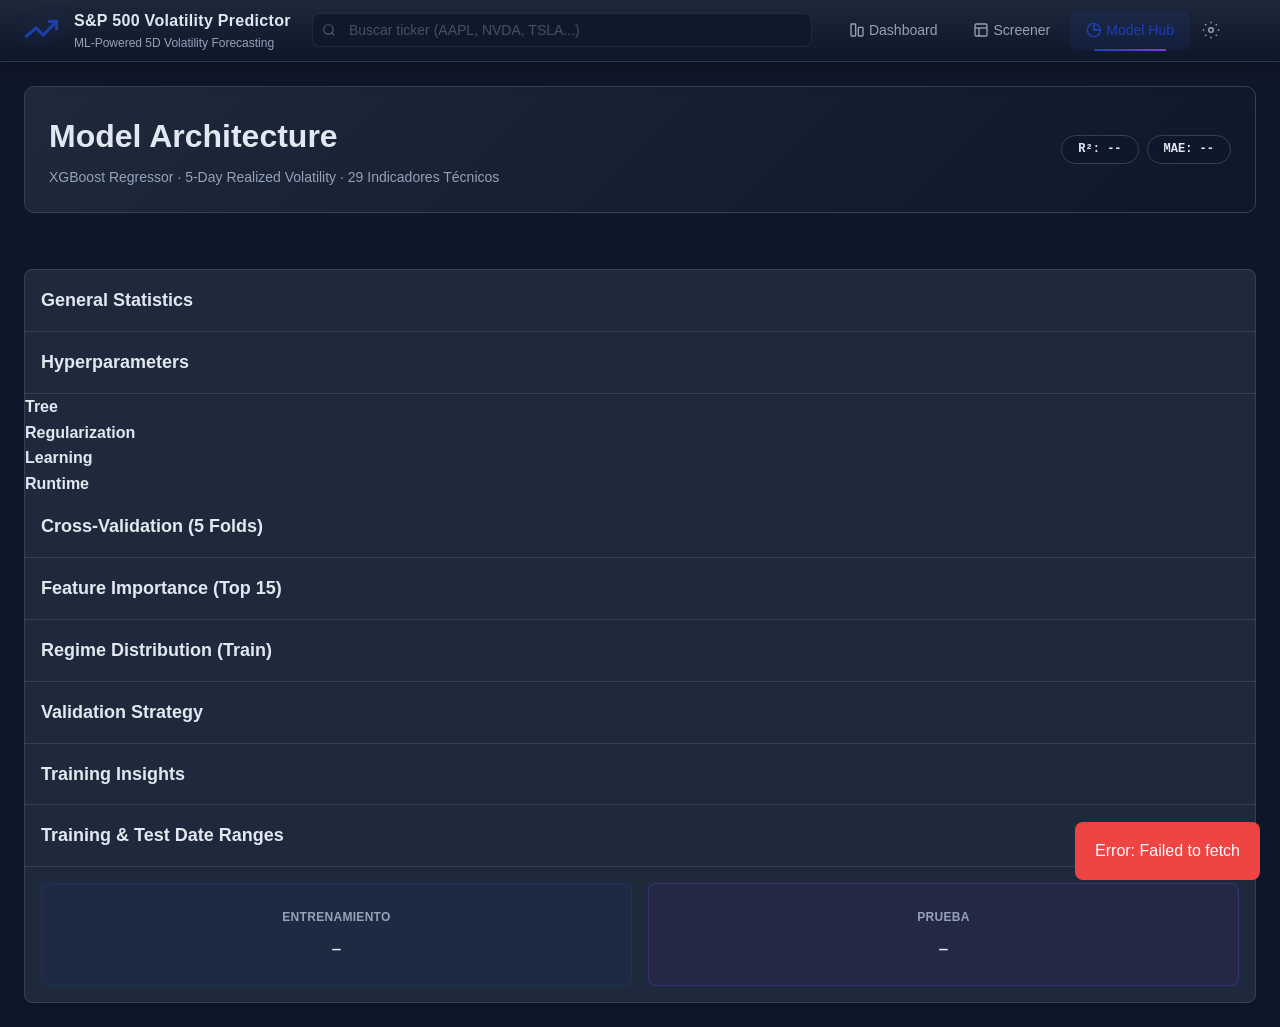
==== packages/app/web/model-hub.html @ 0dc436e3 "feat: add model hub page with styling and JavaScript logic for displaying model information" ====
<!DOCTYPE html>
<html lang="es">
<head>
    <meta charset="UTF-8">
    <meta name="viewport" content="width=device-width, initial-scale=1.0">
    <title>S&P 500 Volatility Predictor | Model Hub</title>
    <link rel="stylesheet" href="css/style.css">
    <link rel="stylesheet" href="css/model-hub.css">
</head>
<body class="bg-slate-900">
    <nav class="navbar">
        <div class="navbar-container">
            <div class="navbar-brand">
                <svg class="logo-icon" viewBox="0 0 24 24" fill="none" stroke="currentColor" stroke-width="2">
                    <polyline points="23 6 13.5 15.5 8.5 10.5 1 17"></polyline>
                    <polyline points="17 6 23 6 23 12"></polyline>
                </svg>
                <div class="brand-text">
                    <h1>S&P 500 Volatility Predictor</h1>
                    <p>ML-Powered 5D Volatility Forecasting</p>
                </div>
            </div>


            <div class="navbar-search">
                <svg class="search-icon" viewBox="0 0 24 24" fill="none" stroke="currentColor" stroke-width="2">
                    <circle cx="11" cy="11" r="8"></circle>
                    <line x1="21" y1="21" x2="16.65" y2="16.65"></line>
                </svg>
                <input type="text" id="globalSearch" placeholder="Buscar ticker (AAPL, NVDA, TSLA...)" class="search-input">
                <div id="searchSuggestions" class="search-suggestions hidden"></div>
            </div>

            <div class="navbar-menu">
                <a href="index.html" class="nav-link">
                    <svg width="16" height="16" viewBox="0 0 24 24" fill="none" stroke="currentColor" stroke-width="2"><rect x="3" y="3" width="7" height="18" rx="1"></rect><rect x="14" y="8" width="7" height="13" rx="1"></rect></svg>
                    Dashboard
                </a>
                <a href="screener.html" class="nav-link">
                    <svg width="16" height="16" viewBox="0 0 24 24" fill="none" stroke="currentColor" stroke-width="2"><rect x="3" y="3" width="18" height="18" rx="2"></rect><line x1="3" y1="9" x2="21" y2="9"></line><line x1="9" y1="21" x2="9" y2="9"></line></svg>
                    Screener
                </a>
                <a href="model-hub.html" class="nav-link active">
                    <svg width="16" height="16" viewBox="0 0 24 24" fill="none" stroke="currentColor" stroke-width="2"><path d="M12 2a10 10 0 1 0 10 10h-10V2z"></path><path d="M21.5 12H12V2.5A9.5 9.5 0 0 1 21.5 12z"></path></svg>
                    Model Hub
                </a>
                <button id="settingsBtn" class="nav-btn" title="Configuración">
                    <svg width="18" height="18" viewBox="0 0 24 24" fill="none" stroke="currentColor" stroke-width="2"><circle cx="12" cy="12" r="3"></circle><path d="M12 1v2M12 21v2M4.22 4.22l1.42 1.42M18.36 18.36l1.42 1.42M1 12h2M21 12h2M4.22 19.78l1.42-1.42M18.36 5.64l1.42-1.42"></path></svg>
                </button>
                <button id="healthBtn" class="nav-btn" title="Estado de la API">
                    <span id="healthStatus"></span>
                </button>
            </div>
        </div>
    </nav>

    <main class="main-container-full">
        <section class="content-full">
            <div class="page-header">
                <div class="page-header-content">
                    <h1>Model Architecture</h1>
                    <p>XGBoost Regressor · 5-Day Realized Volatility · 29 Indicadores Técnicos</p>
                </div>
                <div class="page-header-badges">
                    <span class="header-badge" id="perfR2Badge">R²: --</span>
                    <span class="header-badge" id="perfMAEBadge">MAE: --</span>
                </div>
            </div>

            <!-- General Stats -->
            <div class="card">
                <div class="card-header"><h2>General Statistics</h2></div>

                <div class="card-header"><h2>Hyperparameters</h2></div>

                                <h4>Tree</h4>

                                <h4>Regularization</h4>

                                <h4>Learning</h4>

                                <h4>Runtime</h4>

                <div class="card-header"><h2>Cross-Validation (5 Folds)</h2></div>

                <div class="card-header"><h2>Feature Importance (Top 15)</h2></div>

                    <div class="card-header"><h2>Regime Distribution (Train)</h2></div>

                    <div class="card-header"><h2>Validation Strategy</h2></div>

                <div class="card-header"><h2>Training Insights</h2></div>

            <div class="card-header"><h2>Training & Test Date Ranges</h2></div>
                <div class="card-body">
                    <div class="date-range-grid">
                        <div class="date-range-box train-box">
                            <span class="date-range-label">Entrenamiento</span>
                            <span class="date-range-value" id="trainDateRange">—</span>
                        </div>
                        <div class="date-range-box test-box">
                            <span class="date-range-label">Prueba</span>
                            <span class="date-range-value" id="testDateRange">—</span>
                        </div>
                    </div>
                </div>
            </div>
        </section>
    </main>

    <script src="js/common.js"></script>
    <script src="js/api-client.js"></script>
    <script src="js/model-hub.js"></script>
</body>
</html>
---- packages/app/web/css/style.css ----
/* ========================================
   GLOBAL STYLES & VARIABLES
   ======================================== */

:root {
    /* Colors */
    --primary: #1E40AF;
    --primary-dark: #1e3a8a;
    --secondary: #7C3AED;
    --success: #10B981;
    --warning: #F59E0B;
    --danger: #EF4444;
    --neutral: #6B7280;

    /* Background & Text */
    --bg-dark: #0F172A;
    --bg-card: #1E293B;
    --text-light: #E2E8F0;
    --text-muted: #94A3B8;

    /* Borders & Shadows */
    --border-color: #334155;
    --shadow: 0 10px 25px rgba(0, 0, 0, 0.3);

    /* Typography */
    --font-size-xs: 0.75rem;
    --font-size-sm: 0.875rem;
    --font-size-base: 1rem;
    --font-size-lg: 1.125rem;
    --font-size-xl: 1.5rem;
    --font-size-2xl: 2rem;

    /* Spacing */
    --spacing-xs: 0.25rem;
    --spacing-sm: 0.5rem;
    --spacing-md: 1rem;
    --spacing-lg: 1.5rem;
    --spacing-xl: 2rem;
    --spacing-2xl: 3rem;

    /* Transitions */
    --transition: all 0.3s cubic-bezier(0.4, 0, 0.2, 1);
}

* {
    margin: 0;
    padding: 0;
    box-sizing: border-box;
}

html {
    scroll-behavior: smooth;
}

body {
    font-family: -apple-system, BlinkMacSystemFont, 'Segoe UI', Roboto, 'Helvetica Neue', Arial, sans-serif;
    background-color: var(--bg-dark);
    color: var(--text-light);
    line-height: 1.6;
    font-size: var(--font-size-base);
}

/* ========================================
   NAVBAR
   ======================================== */

.navbar {
    position: sticky;
    top: 0;
    z-index: 100;
    background: linear-gradient(180deg, rgba(30, 41, 59, 0.98) 0%, rgba(15, 23, 42, 0.95) 100%);
    backdrop-filter: blur(12px);
    -webkit-backdrop-filter: blur(12px);
    border-bottom: 1px solid rgba(51, 65, 85, 0.6);
    padding: var(--spacing-sm) var(--spacing-lg);
    box-shadow: 0 4px 24px rgba(0, 0, 0, 0.3);
}

.navbar-container {
    max-width: 1600px;
    margin: 0 auto;
    display: flex;
    justify-content: space-between;
    align-items: center;
    gap: var(--spacing-md);
}

/* ── Brand ── */
.navbar-brand {
    display: flex;
    align-items: center;
    gap: var(--spacing-md);
    flex-shrink: 0;
}

.logo-icon {
    width: 34px;
    height: 34px;
    color: var(--primary);
    stroke-width: 2;
    filter: drop-shadow(0 0 8px rgba(30, 64, 175, 0.4));
}

.brand-text h1 {
    font-size: var(--font-size-base);
    font-weight: 700;
    color: var(--text-light);
    margin: 0;
    letter-spacing: 0.3px;
}

.brand-text p {
    font-size: var(--font-size-xs);
    color: var(--text-muted);
    margin: 0;
}

/* ── Search ── */
.navbar-search {
    flex: 1.5;
    max-width: 500px;
    position: relative;
}

.navbar-search .search-icon {
    position: absolute;
    left: 10px;
    top: 50%;
    transform: translateY(-50%);
    width: 14px;
    height: 14px;
    color: rgba(148, 163, 184, 0.5);
    pointer-events: none;
}

.search-input {
    width: 100%;
    padding: var(--spacing-sm) var(--spacing-md);
    padding-left: 36px;
    font-size: var(--font-size-base);
    background-color: rgba(15, 23, 42, 0.7);
    border: 1px solid rgba(51, 65, 85, 0.5);
    border-radius: 8px;
    color: var(--text-light);
    font-size: var(--font-size-sm);
    transition: border-color 0.2s ease, background-color 0.2s ease;
}

.search-input::placeholder {
    color: rgba(148, 163, 184, 0.4);
}

.search-input:focus {
    outline: none;
    border-color: var(--primary);
    background-color: rgba(15, 23, 42, 0.9);
    box-shadow: 0 0 0 3px rgba(30, 64, 175, 0.1);
}

.search-suggestions {
    position: absolute;
    top: calc(100% + 4px);
    left: 0;
    right: 0;
    background: linear-gradient(180deg, #1E293B 0%, #0F172A 100%);
    border: 1px solid var(--border-color);
    border-radius: 8px;
    max-height: 300px;
    overflow-y: auto;
    z-index: 10;
    box-shadow: 0 12px 32px rgba(0, 0, 0, 0.4);
}

.search-suggestions.hidden {
    display: none;
}

.search-suggestion-item {
    padding: var(--spacing-sm) var(--spacing-md);
    cursor: pointer;
    transition: background-color 0.15s ease;
    border-bottom: 1px solid rgba(51, 65, 85, 0.3);
    font-size: var(--font-size-sm);
}

.search-suggestion-item:last-child {
    border-bottom: none;
}

.search-suggestion-item:hover {
    background-color: rgba(30, 64, 175, 0.08);
}

/* ── Nav Menu ── */
.navbar-menu {
    display: flex;
    align-items: center;
    gap: var(--spacing-xs);
}

.nav-link {
    display: flex;
    align-items: center;
    gap: var(--spacing-xs);
    padding: var(--spacing-sm) var(--spacing-md);
    color: var(--text-muted);
    text-decoration: none;
    border-radius: 8px;
    transition: all 0.2s ease;
    font-size: var(--font-size-sm);
    font-weight: 500;
    position: relative;
}

.nav-link:hover {
    color: var(--text-light);
    background-color: rgba(30, 64, 175, 0.08);
}

.nav-link.active {
    color: var(--primary);
    background-color: rgba(30, 64, 175, 0.12);
}

.nav-link.active::after {
    content: '';
    position: absolute;
    bottom: -1px;
    left: 50%;
    transform: translateX(-50%);
    width: 60%;
    height: 2px;
    background: linear-gradient(90deg, var(--primary), var(--secondary));
    border-radius: 1px;
}

.nav-link span {
    font-size: var(--font-size-base);
}

/* ── Nav action buttons ── */
.nav-btn {
    background: none;
    border: none;
    color: var(--text-muted);
    cursor: pointer;
    font-size: var(--font-size-base);
    padding: var(--spacing-sm);
    transition: all 0.2s ease;
    border-radius: 8px;
    display: flex;
    align-items: center;
    justify-content: center;
    position: relative;
}

.nav-btn:hover {
    color: var(--text-light);
    background-color: rgba(30, 64, 175, 0.08);
}

/* Health Status */
#healthStatus {
    display: inline-block;
    width: 8px;
    height: 8px;
    border-radius: 50%;
    animation: pulse 2s infinite;
    transition: background-color 0.3s ease;
}

#healthStatus.online {
    background-color: var(--success);
    box-shadow: 0 0 8px rgba(16, 185, 129, 0.5);
}

#healthStatus.offline {
    background-color: var(--danger);
    box-shadow: 0 0 8px rgba(239, 68, 68, 0.5);
}

#healthStatus.online {
    background-color: var(--success);
}

#healthStatus.offline {
    background-color: var(--danger);
    animation: none;
}

@keyframes pulse {
    0%, 100% { opacity: 1; }
    50% { opacity: 0.5; }
}

/* ========================================
   MAIN LAYOUT
   ======================================== */

.main-container {
    max-width: 1600px;
    margin: 0 auto;
    display: grid;
    grid-template-columns: 280px 1fr;
    gap: var(--spacing-lg);
    padding: var(--spacing-lg);
}

.main-container-full {
    max-width: 1600px;
    margin: 0 auto;
    padding: var(--spacing-lg);
}

.content,
.content-full {
    display: flex;
    flex-direction: column;
    gap: var(--spacing-lg);
}

/* ========================================
   SIDEBAR
   ======================================== */

.sidebar {
    display: flex;
    flex-direction: column;
    gap: var(--spacing-lg);
    height: fit-content;
    position: sticky;
    top: 80px;
}

.sidebar-section {
    background-color: var(--bg-card);
    border: 1px solid var(--border-color);
    border-radius: 8px;
    padding: var(--spacing-md);
}

.sidebar-title {
    font-size: var(--font-size-sm);
    font-weight: 600;
    color: var(--text-light);
    text-transform: uppercase;
    letter-spacing: 0.5px;
    margin-bottom: var(--spacing-md);
}

.filter-group {
    display: flex;
    flex-direction: column;
    gap: var(--spacing-sm);
}

.filter-label {
    font-size: var(--font-size-sm);
    color: var(--text-muted);
    font-weight: 500;
}

.filter-options {
    display: flex;
    flex-direction: column;
    gap: var(--spacing-xs);
}

.checkbox {
    display: flex;
    align-items: center;
    gap: var(--spacing-sm);
    cursor: pointer;
    color: var(--text-muted);
    font-size: var(--font-size-sm);
    transition: var(--transition);
}

.checkbox:hover {
    color: var(--text-light);
}

.checkbox input[type="checkbox"] {
    width: 18px;
    height: 18px;
    cursor: pointer;
    accent-color: var(--primary);
}

.stats-box {
    display: grid;
    grid-template-columns: 1fr 1fr;
    gap: var(--spacing-md);
}

.stat-item {
    background-color: var(--bg-dark);
    padding: var(--spacing-md);
    border-radius: 6px;
    border: 1px solid var(--border-color);
}

.stat-item label {
    display: block;
    font-size: var(--font-size-xs);
    color: var(--text-muted);
    font-weight: 500;
    margin-bottom: var(--spacing-xs);
}

.stat-value {
    font-size: var(--font-size-lg);
    font-weight: 600;
    color: var(--text-light);
}

.stat-change {
    font-size: var(--font-size-sm);
    color: var(--success);
    margin-top: var(--spacing-xs);
}

/* ========================================
   CARDS
   ======================================== */

.card {
    background-color: var(--bg-card);
    border: 1px solid var(--border-color);
    border-radius: 8px;
    overflow: hidden;
    box-shadow: 0 4px 12px rgba(0, 0, 0, 0.1);
    transition: var(--transition);
}

.card:hover {
    border-color: var(--primary);
    box-shadow: 0 8px 16px rgba(30, 64, 175, 0.15);
}

.card-header {
    display: flex;
    justify-content: space-between;
    align-items: center;
    padding: var(--spacing-md);
    border-bottom: 1px solid var(--border-color);
}

.card-header h2,
.card-header h3 {
    font-size: var(--font-size-lg);
    font-weight: 600;
    color: var(--text-light);
    margin: 0;
}

.card-body {
    padding: var(--spacing-md);
}

/* ========================================
   BUTTONS
   ======================================== */

.btn {
    padding: var(--spacing-sm) var(--spacing-md);
    border: none;
    border-radius: 6px;
    font-size: var(--font-size-sm);
    font-weight: 500;
    cursor: pointer;
    transition: var(--transition);
    display: inline-flex;
    align-items: center;
    gap: var(--spacing-xs);
}

.btn-primary {
    background-color: var(--primary);
    color: white;
}

.btn-primary:hover {
    background-color: var(--primary-dark);
    transform: translateY(-2px);
    box-shadow: 0 4px 12px rgba(30, 64, 175, 0.3);
}

.btn-secondary {
    background-color: var(--bg-dark);
    color: var(--text-light);
    border: 1px solid var(--border-color);
}

.btn-secondary:hover {
    border-color: var(--primary);
    color: var(--primary);
}

.btn-refresh,
.btn-icon {
    background: none;
    border: none;
    color: var(--text-muted);
    cursor: pointer;
    font-size: var(--font-size-lg);
    padding: var(--spacing-xs);
    transition: var(--transition);
}

.btn-refresh:hover,
.btn-icon:hover {
    color: var(--primary);
    transform: rotate(180deg);
}

.btn-pagination {
    background: none;
    border: none;
    color: var(--text-muted);
    cursor: pointer;
    padding: var(--spacing-sm) var(--spacing-md);
    transition: var(--transition);
}

.btn-pagination:hover {
    color: var(--primary);
}

/* ========================================
   TABLES
   ======================================== */

.table {
    width: 100%;
    border-collapse: collapse;
    font-size: var(--font-size-sm);
}

.table thead {
    background-color: var(--bg-dark);
    border-bottom: 2px solid var(--border-color);
}

.table th {
    padding: var(--spacing-md);
    text-align: left;
    color: var(--text-muted);
    font-weight: 600;
    text-transform: uppercase;
    letter-spacing: 0.5px;
}

.table td {
    padding: var(--spacing-md);
    border-bottom: 1px solid var(--border-color);
    color: var(--text-light);
}

.table tbody tr:hover {
    background-color: var(--bg-dark);
    cursor: pointer;
}

.table-striped tbody tr:nth-child(even) {
    background-color: var(--bg-dark);
}

.table-compact th,
.table-compact td {
    padding: var(--spacing-sm);
    font-size: var(--font-size-xs);
}

.loading {
    text-align: center;
    color: var(--text-muted);
    padding: var(--spacing-lg);
}

/* ========================================
   FORMS
   ======================================== */

.input,
.select {
    width: 100%;
    padding: var(--spacing-sm) var(--spacing-md);
    background-color: var(--bg-dark);
    border: 1px solid var(--border-color);
    border-radius: 6px;
    color: var(--text-light);
    font-size: var(--font-size-sm);
    transition: var(--transition);
}

.input:focus,
.select:focus {
    outline: none;
    border-color: var(--primary);
    box-shadow: 0 0 0 3px rgba(30, 64, 175, 0.1);
}

.input::placeholder {
    color: var(--text-muted);
}

/* ========================================
   MODALS
   ======================================== */

.modal {
    position: fixed;
    top: 0;
    left: 0;
    right: 0;
    bottom: 0;
    background-color: rgba(0, 0, 0, 0.7);
    display: flex;
    align-items: center;
    justify-content: center;
    z-index: 1000;
}

.modal.hidden {
    display: none;
}

.modal-content {
    background-color: var(--bg-card);
    border-radius: 12px;
    max-width: 600px;
    width: 90%;
    max-height: 90vh;
    overflow-y: auto;
    box-shadow: var(--shadow);
}

.modal-header {
    display: flex;
    justify-content: space-between;
    align-items: center;
    padding: var(--spacing-lg);
    border-bottom: 1px solid var(--border-color);
}

.modal-header h2 {
    margin: 0;
    font-size: var(--font-size-xl);
}

.modal-close {
    background: none;
    border: none;
    color: var(--text-muted);
    font-size: var(--font-size-lg);
    cursor: pointer;
    transition: var(--transition);
}

.modal-close:hover {
    color: var(--text-light);
}

.modal-body {
    padding: var(--spacing-lg);
}

.modal-footer {
    display: flex;
    justify-content: flex-end;
    gap: var(--spacing-md);
    padding: var(--spacing-lg);
    border-top: 1px solid var(--border-color);
}

/* ========================================
   GRIDS
   ======================================== */

.grid-2 {
    display: grid;
    grid-template-columns: repeat(auto-fit, minmax(500px, 1fr));
    gap: var(--spacing-lg);
}

.status-grid,
.stats-grid,
.performance-grid {
    display: grid;
    grid-template-columns: repeat(auto-fit, minmax(150px, 1fr));
    gap: var(--spacing-md);
}

.status-item,
.stat-item,
.performance-item {
    background-color: var(--bg-dark);
    padding: var(--spacing-md);
    border-radius: 6px;
    border: 1px solid var(--border-color);
}

.status-item label,
.stat-item label,
.performance-item label {
    display: block;
    font-size: var(--font-size-xs);
    color: var(--text-muted);
    font-weight: 500;
    margin-bottom: var(--spacing-xs);
}

.status-value,
.stat-large,
.performance-value {
    font-size: var(--font-size-xl);
    font-weight: 600;
    color: var(--text-light);
}

.status-subtext,
.stat-sub {
    font-size: var(--font-size-xs);
    color: var(--text-muted);
    margin-top: var(--spacing-xs);
}

/* ========================================
   BADGES & TAGS
   ======================================== */

.badge {
    display: inline-block;
    padding: var(--spacing-xs) var(--spacing-sm);
    background-color: var(--success);
    color: white;
    border-radius: 12px;
    font-size: var(--font-size-xs);
    font-weight: 600;
}

.badge-warning {
    background-color: var(--warning);
}

.badge-danger {
    background-color: var(--danger);
}

.badge-primary {
    background-color: var(--primary);
}

/* ========================================
   UTILITY CLASSES
   ======================================== */

.hidden {
    display: none !important;
}

.link-secondary {
    color: var(--text-muted);
    text-decoration: none;
    transition: var(--transition);
}

.link-secondary:hover {
    color: var(--primary);
}

.note {
    font-size: var(--font-size-xs);
    color: var(--text-muted);
    margin-top: var(--spacing-md);
    font-style: italic;
}

.trend-up {
    color: var(--success);
}

.trend-down {
    color: var(--danger);
}

/* Regime Colors */
.regime-0 { background-color: rgba(59, 130, 246, 0.2); color: #3b82f6; }
.regime-1 { background-color: rgba(239, 68, 68, 0.2); color: #ef4444; }
.regime-2 { background-color: rgba(59, 130, 246, 0.2); color: #3b82f6; }
.regime-3 { background-color: rgba(249, 115, 22, 0.2); color: #f97316; }
.regime-4 { background-color: rgba(16, 185, 129, 0.2); color: #10b981; }

/* ========================================
   RESPONSIVE
   ======================================== */

@media (max-width: 1024px) {
    .main-container {
        grid-template-columns: 1fr;
    }

    .sidebar {
        position: static;
    }

    .grid-2 {
        grid-template-columns: 1fr;
    }

    .navbar-container {
        flex-wrap: wrap;
        gap: var(--spacing-sm);
    }
}

@media (max-width: 768px) {
    .navbar {
        padding: var(--spacing-sm) var(--spacing-md);
    }

    .navbar-menu {
        gap: 2px;
    }

    .nav-link {
        padding: var(--spacing-xs) var(--spacing-sm);
        font-size: var(--font-size-xs);
    }

    .nav-link span {
        display: none;
    }

    .navbar-search {
        order: 3;
        max-width: 100%;
        flex-basis: 100%;
    }

    .navbar-search .search-icon {
        left: 12px;
    }

    .brand-text p {
        display: none;
    }

    .status-grid,
    .stats-grid,
    .performance-grid {
        grid-template-columns: 1fr 1fr;
    }

    .table {
        font-size: var(--font-size-xs);
    }

    .table th,
    .table td {
        padding: var(--spacing-xs);
    }
}

@media (max-width: 480px) {
    body {
        font-size: var(--font-size-sm);
    }

    .navbar-brand {
        gap: var(--spacing-xs);
    }

    .brand-text h1 {
        font-size: var(--font-size-sm);
    }

    .logo-icon {
        width: 28px;
        height: 28px;
    }

    .status-grid,
    .stats-grid,
    .performance-grid {
        grid-template-columns: 1fr;
    }

    .btn {
        width: 100%;
        justify-content: center;
    }

    .modal-content {
        width: 95%;
    }
}
---- packages/app/web/css/model-hub.css ----
/* ========================================
   MODEL HUB - Premium Design
   ======================================== */

.page-header {
    display: flex;
    justify-content: space-between;
    align-items: center;
    padding: var(--spacing-lg);
    background: linear-gradient(135deg, #1E293B 0%, #0F172A 100%);
    border: 1px solid var(--border-color);
    border-radius: 10px;
    margin-bottom: var(--spacing-xl);
    flex-wrap: wrap;
    gap: var(--spacing-md);
}

.page-header-content h1 {
    margin: 0;
    font-size: var(--font-size-2xl);
    color: var(--text-light);
    font-weight: 700;
}

.page-header-content p {
    margin: var(--spacing-xs) 0 0 0;
    color: var(--text-muted);
    font-size: var(--font-size-sm);
}

.page-header-badges {
    display: flex;
    gap: var(--spacing-sm);
}

.header-badge {
    padding: var(--spacing-xs) var(--spacing-md);
    background: var(--bg-dark);
    border: 1px solid var(--border-color);
    border-radius: 20px;
    font-size: var(--font-size-xs);
    font-weight: 600;
    color: var(--text-light);
    font-family: 'Courier New', monospace;
}

/* Stats 2col */
.stats-2col {
    display: grid;
    grid-template-columns: repeat(auto-fit, minmax(240px, 1fr));
    gap: var(--spacing-md);
}

.stat-group {
    background: rgba(15, 23, 42, 0.5);
    padding: var(--spacing-md);
    border-radius: 8px;
    border: 1px solid var(--border-color);
}

.stat-group h3 {
    margin: 0 0 var(--spacing-md) 0;
    font-size: var(--font-size-sm);
    color: var(--text-light);
    font-weight: 700;
    text-transform: uppercase;
    letter-spacing: 0.3px;
}

.stat-line {
    display: flex;
    justify-content: space-between;
    align-items: center;
    padding: var(--spacing-xs) 0;
    border-bottom: 1px solid rgba(51, 65, 85, 0.4);
    font-size: var(--font-size-sm);
}

.stat-line:last-child {
    border-bottom: none;
}

.stat-line label {
    color: var(--text-muted);
    font-weight: 500;
}

.stat-val {
    color: var(--text-light);
    font-weight: 600;
    text-align: right;
}

/* Performance Metrics */
.metric-large {
    display: flex;
    flex-direction: column;
    gap: var(--spacing-md);
}

.metric-item {
    background: rgba(15, 23, 42, 0.5);
    padding: var(--spacing-md);
    border-radius: 8px;
    border: 1px solid var(--border-color);
}

.metric-item label {
    display: block;
    font-size: var(--font-size-xs);
    color: var(--text-muted);
    font-weight: 600;
    text-transform: uppercase;
    letter-spacing: 0.3px;
    margin-bottom: var(--spacing-sm);
}

.metric-value-inline {
    display: flex;
    align-items: center;
    gap: var(--spacing-md);
}

.metric-bar {
    flex: 1;
    height: 10px;
    background: rgba(15, 23, 42, 0.8);
    border-radius: 5px;
    overflow: hidden;
}

.bar-fill {
    height: 100%;
    border-radius: 5px;
    transition: width 0.8s ease-out;
}

.perf-bar-r2 { background: linear-gradient(90deg, #3B82F6, #8B5CF6); }
.perf-bar-mae { background: linear-gradient(90deg, #F59E0B, #EF4444); }
.perf-bar-rmse { background: linear-gradient(90deg, #10B981, #3B82F6); }

.metric-number {
    font-size: var(--font-size-xl);
    font-weight: 700;
    color: var(--text-light);
    font-family: 'Courier New', monospace;
    min-width: 90px;
    text-align: right;
}

.metric-number-large {
    font-size: var(--font-size-xl);
    font-weight: 700;
    color: var(--text-light);
    font-family: 'Courier New', monospace;
}

/* Hyperparameters */
.params-grid {
    display: grid;
    grid-template-columns: repeat(auto-fit, minmax(180px, 1fr));
    gap: var(--spacing-md);
}

.param-group {
    background: rgba(15, 23, 42, 0.5);
    padding: var(--spacing-md);
    border-radius: 8px;
    border: 1px solid var(--border-color);
}

.param-group h4 {
    margin: 0 0 var(--spacing-md) 0;
    font-size: var(--font-size-xs);
    color: var(--text-light);
    font-weight: 700;
    text-transform: uppercase;
    letter-spacing: 0.3px;
}

.param-line {
    display: flex;
    justify-content: space-between;
    align-items: center;
    padding: 3px 0;
    border-bottom: 1px solid rgba(51, 65, 85, 0.3);
    font-size: var(--font-size-xs);
}

.param-line:last-child {
    border-bottom: none;
}

.param-key {
    color: var(--text-muted);
    font-family: 'Courier New', monospace;
    font-size: var(--font-size-xs);
}

.param-val {
    color: var(--primary);
    font-weight: 600;
    font-family: 'Courier New', monospace;
}

/* Tables */
.table {
    width: 100%;
    border-collapse: collapse;
    font-size: var(--font-size-sm);
}

.table thead th {
    background: rgba(30, 64, 175, 0.06);
    padding: var(--spacing-sm) var(--spacing-md);
    text-align: left;
    font-weight: 700;
    color: var(--text-muted);
    text-transform: uppercase;
    font-size: var(--font-size-xs);
    letter-spacing: 0.3px;
    border-bottom: 2px solid var(--border-color);
}

.table tbody td {
    padding: var(--spacing-sm) var(--spacing-md);
    border-bottom: 1px solid rgba(51, 65, 85, 0.3);
    color: var(--text-light);
    font-size: var(--font-size-sm);
}

.table tbody tr {
    transition: background-color 0.15s ease;
}

.table tbody tr:hover {
    background-color: rgba(30, 64, 175, 0.04);
}

.table tr.highlight {
    background-color: rgba(30, 64, 175, 0.08) !important;
}

.table tr.highlight:hover {
    background-color: rgba(30, 64, 175, 0.12) !important;
}

.summary-row {
    background: rgba(15, 23, 42, 0.6) !important;
    border-top: 2px solid var(--border-color);
}

.summary-row td {
    font-weight: 700;
    color: var(--primary) !important;
}

.val-cell {
    font-family: 'Courier New', monospace;
    font-weight: 600;
}

.text-muted {
    color: var(--text-muted);
    font-weight: 400;
}

/* Feature Importance */
.importance-container {
    margin-bottom: var(--spacing-lg);
}

.fi-table .bar-cell {
    padding: var(--spacing-sm) var(--spacing-md);
}

.fi-bar {
    width: 100%;
    height: 8px;
    background: rgba(15, 23, 42, 0.8);
    border-radius: 4px;
    overflow: hidden;
}

.fi-bar-fill {
    height: 100%;
    background: linear-gradient(90deg, var(--primary), var(--secondary));
    border-radius: 4px;
    transition: width 0.6s ease-out;
}

.pct-cell {
    font-family: 'Courier New', monospace;
    font-weight: 600;
    color: var(--secondary) !important;
}

.rank-cell {
    color: var(--primary) !important;
    font-weight: 700;
}

.fi-group {
    display: inline-block;
    padding: 2px 8px;
    border-radius: 10px;
    font-size: 10px;
    font-weight: 600;
    text-transform: uppercase;
    letter-spacing: 0.2px;
}

.fi-group-momentum { background: rgba(139, 92, 246, 0.15); color: #C4B5FD; }
.fi-group-trend { background: rgba(59, 130, 246, 0.15); color: #93C5FD; }
.fi-group-volume { background: rgba(16, 185, 129, 0.15); color: #6EE7B7; }
.fi-group-returns { background: rgba(245, 158, 11, 0.15); color: #FCD34D; }
.fi-group-volatility { background: rgba(239, 68, 68, 0.15); color: #FCA5A5; }
.fi-group-other { background: rgba(107, 114, 128, 0.15); color: #9CA3AF; }

/* Importance by group */
.importance-by-group {
    margin-top: var(--spacing-lg);
    padding-top: var(--spacing-lg);
    border-top: 1px solid var(--border-color);
}

.importance-by-group h3 {
    margin: 0 0 var(--spacing-lg) 0;
    font-size: var(--font-size-lg);
    color: var(--text-light);
}

.group-grid {
    display: grid;
    grid-template-columns: repeat(auto-fit, minmax(180px, 1fr));
    gap: var(--spacing-md);
}

.group-item {
    background: rgba(15, 23, 42, 0.5);
    padding: var(--spacing-md);
    border-radius: 8px;
    border: 1px solid var(--border-color);
}

.group-header {
    display: flex;
    justify-content: space-between;
    align-items: center;
    margin-bottom: var(--spacing-sm);
}

.group-item label {
    font-size: var(--font-size-sm);
    color: var(--text-muted);
    font-weight: 600;
}

.group-pct {
    font-size: var(--font-size-sm);
    font-weight: 700;
    color: var(--primary);
}

.group-bar {
    width: 100%;
    height: 10px;
    background: rgba(15, 23, 42, 0.8);
    border-radius: 5px;
    overflow: hidden;
}

.group-bar .bar-fill {
    height: 100%;
    background: linear-gradient(90deg, var(--success), var(--primary));
}

/* CV Info */
.cv-info {
    display: flex;
    flex-direction: column;
    gap: var(--spacing-sm);
}

.cv-item {
    display: flex;
    justify-content: space-between;
    align-items: center;
    padding: var(--spacing-sm) var(--spacing-md);
    background: rgba(15, 23, 42, 0.5);
    border-radius: 6px;
    border: 1px solid var(--border-color);
}

.cv-item label {
    font-size: var(--font-size-sm);
    color: var(--text-muted);
    font-weight: 600;
}

.cv-item span {
    color: var(--text-light);
    font-weight: 600;
    text-align: right;
}

/* Insights */
.insights-grid {
    display: grid;
    grid-template-columns: repeat(auto-fit, minmax(200px, 1fr));
    gap: var(--spacing-md);
}

.insight-box {
    background: rgba(15, 23, 42, 0.5);
    padding: var(--spacing-md);
    border-radius: 8px;
    border: 1px solid var(--border-color);
}

.insight-box h4 {
    margin: 0 0 var(--spacing-sm) 0;
    font-size: var(--font-size-sm);
    color: var(--text-light);
    font-weight: 700;
}

.insight-box p {
    margin: 0;
    font-size: var(--font-size-xs);
    color: var(--text-muted);
    line-height: 1.6;
}

.insight-stat {
    font-size: var(--font-size-lg);
    font-weight: 700;
    color: var(--primary);
    font-family: 'Courier New', monospace;
}

/* Date Range */
.date-range-grid {
    display: grid;
    grid-template-columns: 1fr 1fr;
    gap: var(--spacing-md);
}

.date-range-box {
    padding: var(--spacing-lg);
    border-radius: 8px;
    text-align: center;
    border: 1px solid var(--border-color);
}

.train-box {
    background: rgba(30, 64, 175, 0.06);
    border-color: rgba(30, 64, 175, 0.3);
}

.test-box {
    background: rgba(124, 58, 237, 0.06);
    border-color: rgba(124, 58, 237, 0.3);
}

.date-range-label {
    display: block;
    font-size: var(--font-size-xs);
    color: var(--text-muted);
    font-weight: 600;
    text-transform: uppercase;
    letter-spacing: 0.3px;
    margin-bottom: var(--spacing-sm);
}

.date-range-value {
    font-size: var(--font-size-sm);
    font-weight: 700;
    color: var(--text-light);
    font-family: 'Courier New', monospace;
}

.table-note {
    margin: var(--spacing-md) 0 0 0;
    font-size: var(--font-size-xs);
    color: var(--text-muted);
    font-style: italic;
}

/* Regime dots in table */
.regime-dot {
    display: inline-block;
    width: 8px;
    height: 8px;
    border-radius: 50%;
    margin-right: 6px;
    vertical-align: middle;
}

/* Responsive */
@media (max-width: 1024px) {
    .stats-2col {
        grid-template-columns: 1fr 1fr;
    }

    .grid-2 {
        grid-template-columns: 1fr;
    }

    .params-grid {
        grid-template-columns: 1fr 1fr;
    }
}

@media (max-width: 768px) {
    .page-header {
        flex-direction: column;
        align-items: flex-start;
    }

    .page-header-content h1 {
        font-size: var(--font-size-xl);
    }

    .page-header-content p {
        font-size: var(--font-size-xs);
    }

    .stats-2col {
        grid-template-columns: 1fr;
    }

    .params-grid {
        grid-template-columns: 1fr;
    }

    .stat-line {
        flex-direction: column;
        align-items: flex-start;
        gap: 2px;
    }

    .stat-val {
        text-align: left;
    }

    .group-grid {
        grid-template-columns: repeat(2, 1fr);
    }

    .date-range-grid {
        grid-template-columns: 1fr;
    }

    .table {
        font-size: var(--font-size-xs);
    }

    .table thead th,
    .table tbody td {
        padding: var(--spacing-xs) var(--spacing-sm);
    }
}

@media (max-width: 480px) {
    .page-header-badges {
        width: 100%;
    }

    .header-badge {
        flex: 1;
        text-align: center;
    }

    .group-grid {
        grid-template-columns: 1fr;
    }

    .insights-grid {
        grid-template-columns: 1fr;
    }

    .metric-number {
        font-size: var(--font-size-base);
        min-width: 70px;
    }
}
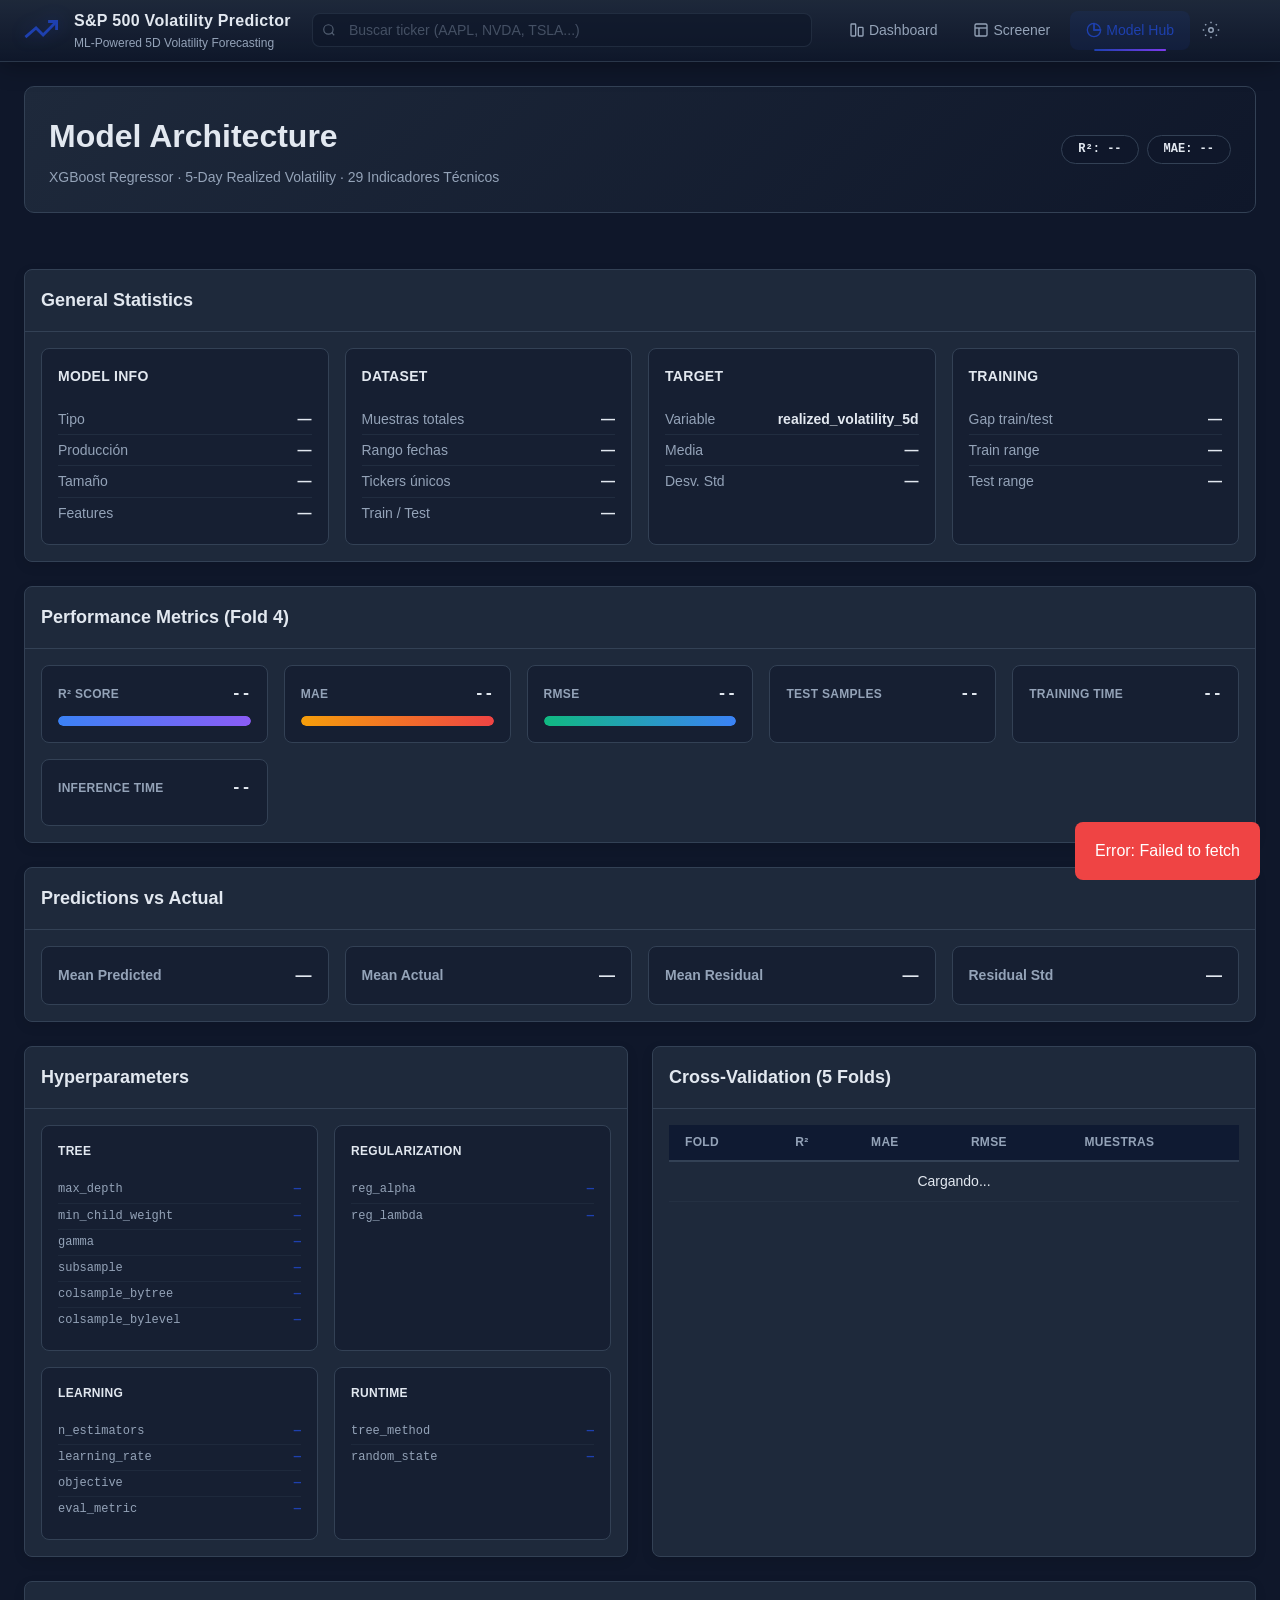
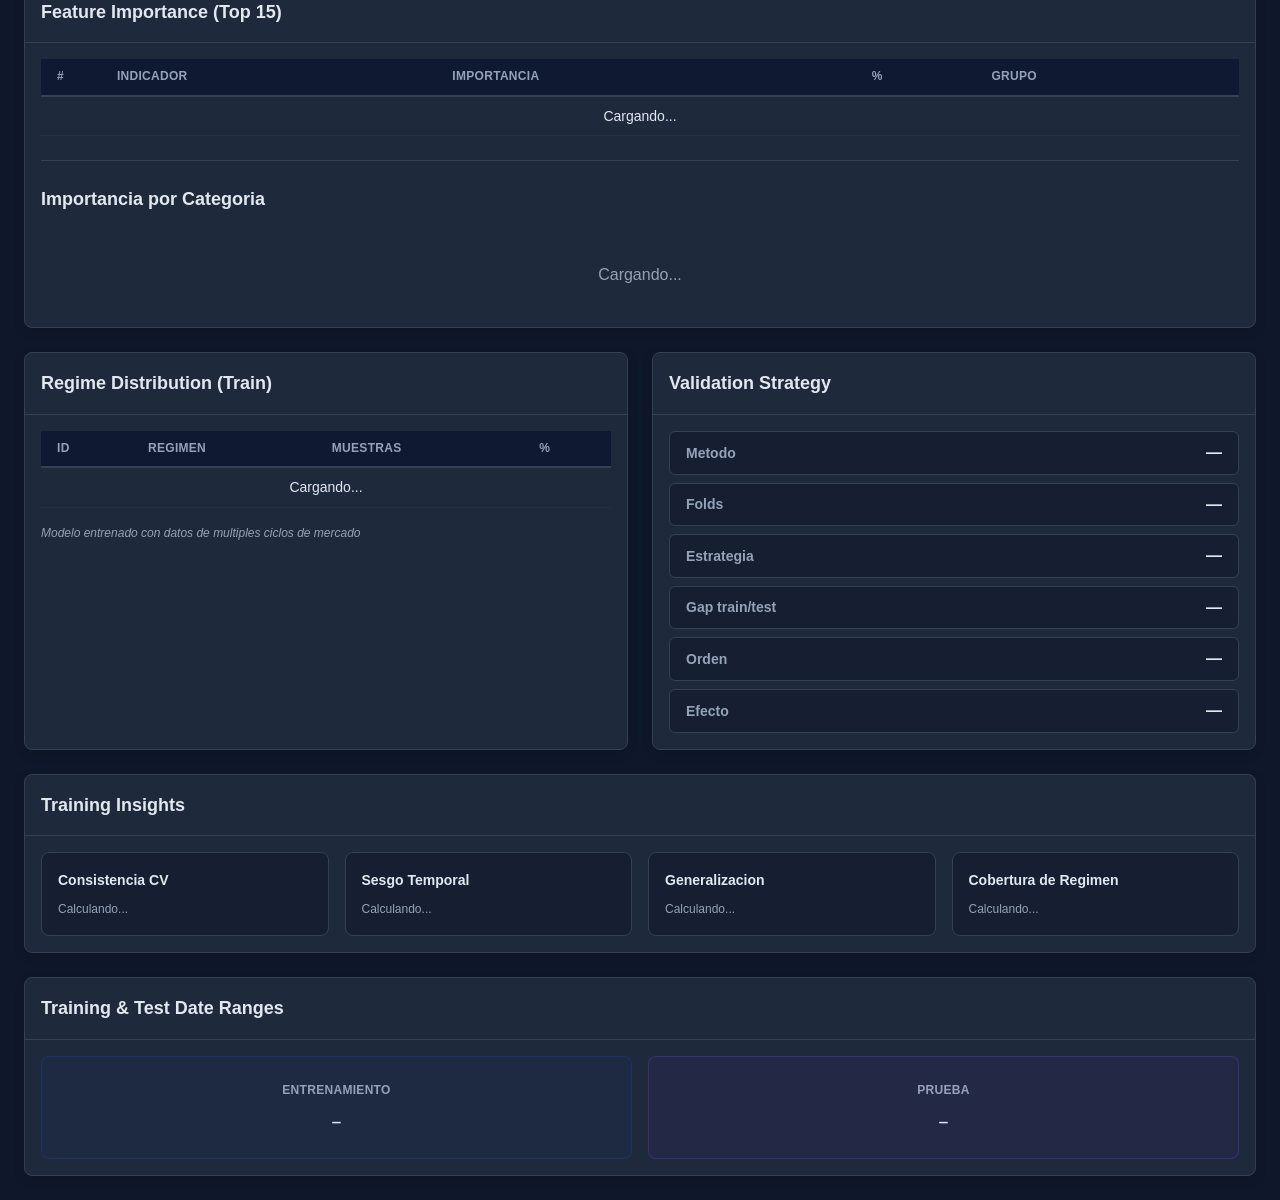
==== commit 72c53d3e: "feat: enhance model hub with performance metrics, prediction stats, and improved layout" ====
--- a/packages/app/web/model-hub.html
+++ b/packages/app/web/model-hub.html
@@ -21,7 +21,6 @@
                 </div>
             </div>
 
-
             <div class="navbar-search">
                 <svg class="search-icon" viewBox="0 0 24 24" fill="none" stroke="currentColor" stroke-width="2">
                     <circle cx="11" cy="11" r="8"></circle>
@@ -70,37 +69,240 @@
             <!-- General Stats -->
             <div class="card">
                 <div class="card-header"><h2>General Statistics</h2></div>
-
-                <div class="card-header"><h2>Hyperparameters</h2></div>
-
+                <div class="card-body">
+                    <div class="stats-2col">
+                        <div class="stat-group">
+                            <h3>Model Info</h3>
+                            <div class="stat-line"><label>Tipo</label><span class="stat-val" id="modelType">—</span></div>
+                            <div class="stat-line"><label>Producción</label><span class="stat-val" id="modelFold">—</span></div>
+                            <div class="stat-line"><label>Tamaño</label><span class="stat-val" id="modelSize">—</span></div>
+                            <div class="stat-line"><label>Features</label><span class="stat-val" id="modelFeatures">—</span></div>
+                        </div>
+                        <div class="stat-group">
+                            <h3>Dataset</h3>
+                            <div class="stat-line"><label>Muestras totales</label><span class="stat-val" id="datasetSamples">—</span></div>
+                            <div class="stat-line"><label>Rango fechas</label><span class="stat-val" id="dateRange">—</span></div>
+                            <div class="stat-line"><label>Tickers únicos</label><span class="stat-val" id="datasetTickers">—</span></div>
+                            <div class="stat-line"><label>Train / Test</label><span class="stat-val" id="trainTestSplit">—</span></div>
+                        </div>
+                        <div class="stat-group">
+                            <h3>Target</h3>
+                            <div class="stat-line"><label>Variable</label><span class="stat-val">realized_volatility_5d</span></div>
+                            <div class="stat-line"><label>Media</label><span class="stat-val" id="targetMean">—</span></div>
+                            <div class="stat-line"><label>Desv. Std</label><span class="stat-val" id="targetStd">—</span></div>
+                        </div>
+                        <div class="stat-group">
+                            <h3>Training</h3>
+                            <div class="stat-line"><label>Gap train/test</label><span class="stat-val" id="cvGap">—</span></div>
+                            <div class="stat-line"><label>Train range</label><span class="stat-val" id="trainDateRange">—</span></div>
+                            <div class="stat-line"><label>Test range</label><span class="stat-val" id="testDateRange">—</span></div>
+                        </div>
+                    </div>
+                </div>
+            </div>
+
+            <!-- Performance -->
+            <div class="card">
+                <div class="card-header"><h2>Performance Metrics (Fold 4)</h2></div>
+                <div class="card-body">
+                    <div class="performance-grid">
+                        <div class="metric-box">
+                            <div class="metric-header"><span class="metric-label">R² Score</span><span class="metric-value" id="perfR2">--</span></div>
+                            <div class="metric-bar"><div class="bar-fill bar-fill-r2" id="perfR2Bar"></div></div>
+                        </div>
+                        <div class="metric-box">
+                            <div class="metric-header"><span class="metric-label">MAE</span><span class="metric-value" id="perfMAE">--</span></div>
+                            <div class="metric-bar"><div class="bar-fill bar-fill-mae" id="perfMAEBar"></div></div>
+                        </div>
+                        <div class="metric-box">
+                            <div class="metric-header"><span class="metric-label">RMSE</span><span class="metric-value" id="perfRMSE">--</span></div>
+                            <div class="metric-bar"><div class="bar-fill bar-fill-rmse" id="perfRMSEBar"></div></div>
+                        </div>
+                        <div class="metric-box">
+                            <div class="metric-header"><span class="metric-label">Test Samples</span><span class="metric-value" id="perfSamples">--</span></div>
+                        </div>
+                        <div class="metric-box">
+                            <div class="metric-header"><span class="metric-label">Training Time</span><span class="metric-value" id="trainTime">--</span></div>
+                        </div>
+                        <div class="metric-box">
+                            <div class="metric-header"><span class="metric-label">Inference Time</span><span class="metric-value" id="inferenceTime">--</span></div>
+                        </div>
+                    </div>
+                </div>
+            </div>
+
+            <!-- Predictions vs Actual -->
+            <div class="card">
+                <div class="card-header"><h2>Predictions vs Actual</h2></div>
+                <div class="card-body">
+                    <div class="prediction-stats">
+                        <div class="pred-stat"><label>Mean Predicted</label><span class="stat-val" id="predMean">—</span></div>
+                        <div class="pred-stat"><label>Mean Actual</label><span class="stat-val" id="actualMean">—</span></div>
+                        <div class="pred-stat"><label>Mean Residual</label><span class="stat-val" id="residualMean">—</span></div>
+                        <div class="pred-stat"><label>Residual Std</label><span class="stat-val" id="residualStd">—</span></div>
+                    </div>
+                </div>
+            </div>
+
+            <!-- Hyperparameters + CV -->
+            <div class="grid-2">
+                <div class="card">
+                    <div class="card-header"><h2>Hyperparameters</h2></div>
+                    <div class="card-body">
+                        <div class="params-grid">
+                            <div class="param-group">
                                 <h4>Tree</h4>
-
+                                <div class="param-line"><span class="param-key">max_depth</span><span class="param-val" id="hpMaxDepth">—</span></div>
+                                <div class="param-line"><span class="param-key">min_child_weight</span><span class="param-val" id="hpMinChild">—</span></div>
+                                <div class="param-line"><span class="param-key">gamma</span><span class="param-val" id="hpGamma">—</span></div>
+                                <div class="param-line"><span class="param-key">subsample</span><span class="param-val" id="hpSubsample">—</span></div>
+                                <div class="param-line"><span class="param-key">colsample_bytree</span><span class="param-val" id="hpColsample">—</span></div>
+                                <div class="param-line"><span class="param-key">colsample_bylevel</span><span class="param-val" id="hpColsampleLevel">—</span></div>
+                            </div>
+                            <div class="param-group">
                                 <h4>Regularization</h4>
-
+                                <div class="param-line"><span class="param-key">reg_alpha</span><span class="param-val" id="hpAlpha">—</span></div>
+                                <div class="param-line"><span class="param-key">reg_lambda</span><span class="param-val" id="hpLambda">—</span></div>
+                            </div>
+                            <div class="param-group">
                                 <h4>Learning</h4>
-
+                                <div class="param-line"><span class="param-key">n_estimators</span><span class="param-val" id="hpEstimators">—</span></div>
+                                <div class="param-line"><span class="param-key">learning_rate</span><span class="param-val" id="hpLearningRate">—</span></div>
+                                <div class="param-line"><span class="param-key">objective</span><span class="param-val" id="hpObjective">—</span></div>
+                                <div class="param-line"><span class="param-key">eval_metric</span><span class="param-val" id="hpEvalMetric">—</span></div>
+                            </div>
+                            <div class="param-group">
                                 <h4>Runtime</h4>
-
-                <div class="card-header"><h2>Cross-Validation (5 Folds)</h2></div>
-
+                                <div class="param-line"><span class="param-key">tree_method</span><span class="param-val" id="hpTreeMethod">—</span></div>
+                                <div class="param-line"><span class="param-key">random_state</span><span class="param-val" id="hpRandomState">—</span></div>
+                            </div>
+                        </div>
+                    </div>
+                </div>
+
+                <div class="card">
+                    <div class="card-header"><h2>Cross-Validation (5 Folds)</h2></div>
+                    <div class="card-body">
+                        <table class="table cv-table">
+                            <thead>
+                                <tr>
+                                    <th>Fold</th>
+                                    <th>R²</th>
+                                    <th>MAE</th>
+                                    <th>RMSE</th>
+                                    <th>Muestras</th>
+                                </tr>
+                            </thead>
+                            <tbody id="cvTableBody">
+                                <tr><td colspan="5" class="loading">Cargando...</td></tr>
+                            </tbody>
+                        </table>
+                    </div>
+                </div>
+            </div>
+
+            <!-- Feature Importance -->
+            <div class="card">
                 <div class="card-header"><h2>Feature Importance (Top 15)</h2></div>
-
+                <div class="card-body">
+                    <div class="importance-container">
+                        <table class="table fi-table">
+                            <thead>
+                                <tr>
+                                    <th style="width: 5%">#</th>
+                                    <th style="width: 28%">Indicador</th>
+                                    <th style="width: 35%">Importancia</th>
+                                    <th style="width: 10%">%</th>
+                                    <th style="width: 22%">Grupo</th>
+                                </tr>
+                            </thead>
+                            <tbody id="featureImportanceTable">
+                                <tr><td colspan="5" class="loading">Cargando...</td></tr>
+                            </tbody>
+                        </table>
+                    </div>
+                    <div class="importance-by-group">
+                        <h3>Importancia por Categoria</h3>
+                        <div class="group-grid" id="importanceByGroup">
+                            <div class="loading">Cargando...</div>
+                        </div>
+                    </div>
+                </div>
+            </div>
+
+            <!-- Regime + CV Strategy -->
+            <div class="grid-2">
+                <div class="card">
                     <div class="card-header"><h2>Regime Distribution (Train)</h2></div>
-
+                    <div class="card-body">
+                        <table class="table">
+                            <thead>
+                                <tr>
+                                    <th>ID</th>
+                                    <th>Regimen</th>
+                                    <th>Muestras</th>
+                                    <th>%</th>
+                                </tr>
+                            </thead>
+                            <tbody id="regimeTableBody">
+                                <tr><td colspan="4" class="loading">Cargando...</td></tr>
+                            </tbody>
+                        </table>
+                        <p class="table-note">Modelo entrenado con datos de multiples ciclos de mercado</p>
+                    </div>
+                </div>
+
+                <div class="card">
                     <div class="card-header"><h2>Validation Strategy</h2></div>
-
+                    <div class="card-body">
+                        <div class="cv-info">
+                            <div class="cv-item"><label>Metodo</label><span id="cvMethod">—</span></div>
+                            <div class="cv-item"><label>Folds</label><span id="cvSplits">—</span></div>
+                            <div class="cv-item"><label>Estrategia</label><span id="cvStrategy">—</span></div>
+                            <div class="cv-item"><label>Gap train/test</label><span id="cvGapInfo">—</span></div>
+                            <div class="cv-item"><label>Orden</label><span id="cvOrder">—</span></div>
+                            <div class="cv-item"><label>Efecto</label><span id="cvEffect">—</span></div>
+                        </div>
+                    </div>
+                </div>
+            </div>
+
+            <!-- Insights -->
+            <div class="card">
                 <div class="card-header"><h2>Training Insights</h2></div>
-
-            <div class="card-header"><h2>Training & Test Date Ranges</h2></div>
+                <div class="card-body">
+                    <div class="insights-grid">
+                        <div class="insight-box">
+                            <h4>Consistencia CV</h4>
+                            <p id="insightCV">Calculando...</p>
+                        </div>
+                        <div class="insight-box">
+                            <h4>Sesgo Temporal</h4>
+                            <p id="insightBias">Calculando...</p>
+                        </div>
+                        <div class="insight-box">
+                            <h4>Generalizacion</h4>
+                            <p id="insightGeneralization">Calculando...</p>
+                        </div>
+                        <div class="insight-box">
+                            <h4>Cobertura de Regimen</h4>
+                            <p id="insightRegime">Calculando...</p>
+                        </div>
+                    </div>
+                </div>
+            </div>
+
+            <div class="card">
+                <div class="card-header"><h2>Training & Test Date Ranges</h2></div>
                 <div class="card-body">
                     <div class="date-range-grid">
                         <div class="date-range-box train-box">
                             <span class="date-range-label">Entrenamiento</span>
-                            <span class="date-range-value" id="trainDateRange">—</span>
+                            <span class="date-range-value" id="trainDateRange2">—</span>
                         </div>
                         <div class="date-range-box test-box">
                             <span class="date-range-label">Prueba</span>
-                            <span class="date-range-value" id="testDateRange">—</span>
+                            <span class="date-range-value" id="testDateRange2">—</span>
                         </div>
                     </div>
                 </div>
--- a/packages/app/web/css/model-hub.css
+++ b/packages/app/web/css/model-hub.css
@@ -92,33 +92,39 @@
 }
 
 /* Performance Metrics */
-.metric-large {
-    display: flex;
-    flex-direction: column;
-    gap: var(--spacing-md);
-}
-
-.metric-item {
+.performance-grid {
+    display: grid;
+    grid-template-columns: repeat(auto-fit, minmax(200px, 1fr));
+    gap: var(--spacing-md);
+}
+
+.metric-box {
     background: rgba(15, 23, 42, 0.5);
     padding: var(--spacing-md);
     border-radius: 8px;
     border: 1px solid var(--border-color);
 }
 
-.metric-item label {
-    display: block;
+.metric-header {
+    display: flex;
+    justify-content: space-between;
+    align-items: center;
+    margin-bottom: var(--spacing-sm);
+}
+
+.metric-label {
     font-size: var(--font-size-xs);
     color: var(--text-muted);
     font-weight: 600;
     text-transform: uppercase;
     letter-spacing: 0.3px;
-    margin-bottom: var(--spacing-sm);
-}
-
-.metric-value-inline {
-    display: flex;
-    align-items: center;
-    gap: var(--spacing-md);
+}
+
+.metric-value {
+    font-size: var(--font-size-base);
+    font-weight: 700;
+    color: var(--text-light);
+    font-family: 'Courier New', monospace;
 }
 
 .metric-bar {
@@ -129,30 +135,51 @@
     overflow: hidden;
 }
 
+.bar-fill-r2 { background: linear-gradient(90deg, #3B82F6, #8B5CF6); }
+.bar-fill-mae { background: linear-gradient(90deg, #F59E0B, #EF4444); }
+.bar-fill-rmse { background: linear-gradient(90deg, #10B981, #3B82F6); }
+
 .bar-fill {
     height: 100%;
     border-radius: 5px;
     transition: width 0.8s ease-out;
 }
 
-.perf-bar-r2 { background: linear-gradient(90deg, #3B82F6, #8B5CF6); }
-.perf-bar-mae { background: linear-gradient(90deg, #F59E0B, #EF4444); }
-.perf-bar-rmse { background: linear-gradient(90deg, #10B981, #3B82F6); }
-
-.metric-number {
-    font-size: var(--font-size-xl);
-    font-weight: 700;
-    color: var(--text-light);
-    font-family: 'Courier New', monospace;
-    min-width: 90px;
-    text-align: right;
-}
-
-.metric-number-large {
-    font-size: var(--font-size-xl);
-    font-weight: 700;
-    color: var(--text-light);
-    font-family: 'Courier New', monospace;
+/* Prediction Stats */
+.prediction-stats {
+    display: grid;
+    grid-template-columns: repeat(auto-fit, minmax(180px, 1fr));
+    gap: var(--spacing-md);
+}
+
+.pred-stat {
+    background: rgba(15, 23, 42, 0.5);
+    padding: var(--spacing-md);
+    border-radius: 8px;
+    border: 1px solid var(--border-color);
+    display: flex;
+    justify-content: space-between;
+    align-items: center;
+}
+
+.pred-stat label {
+    font-size: var(--font-size-sm);
+    color: var(--text-muted);
+    font-weight: 600;
+}
+
+.pred-stat .stat-val {
+    font-size: var(--font-size-base);
+}
+
+/* CV & FI tables */
+.cv-table,
+.fi-table {
+    width: 100%;
+}
+
+.fi-table .bar-cell {
+    padding: var(--spacing-sm) var(--spacing-md);
 }
 
 /* Hyperparameters */
